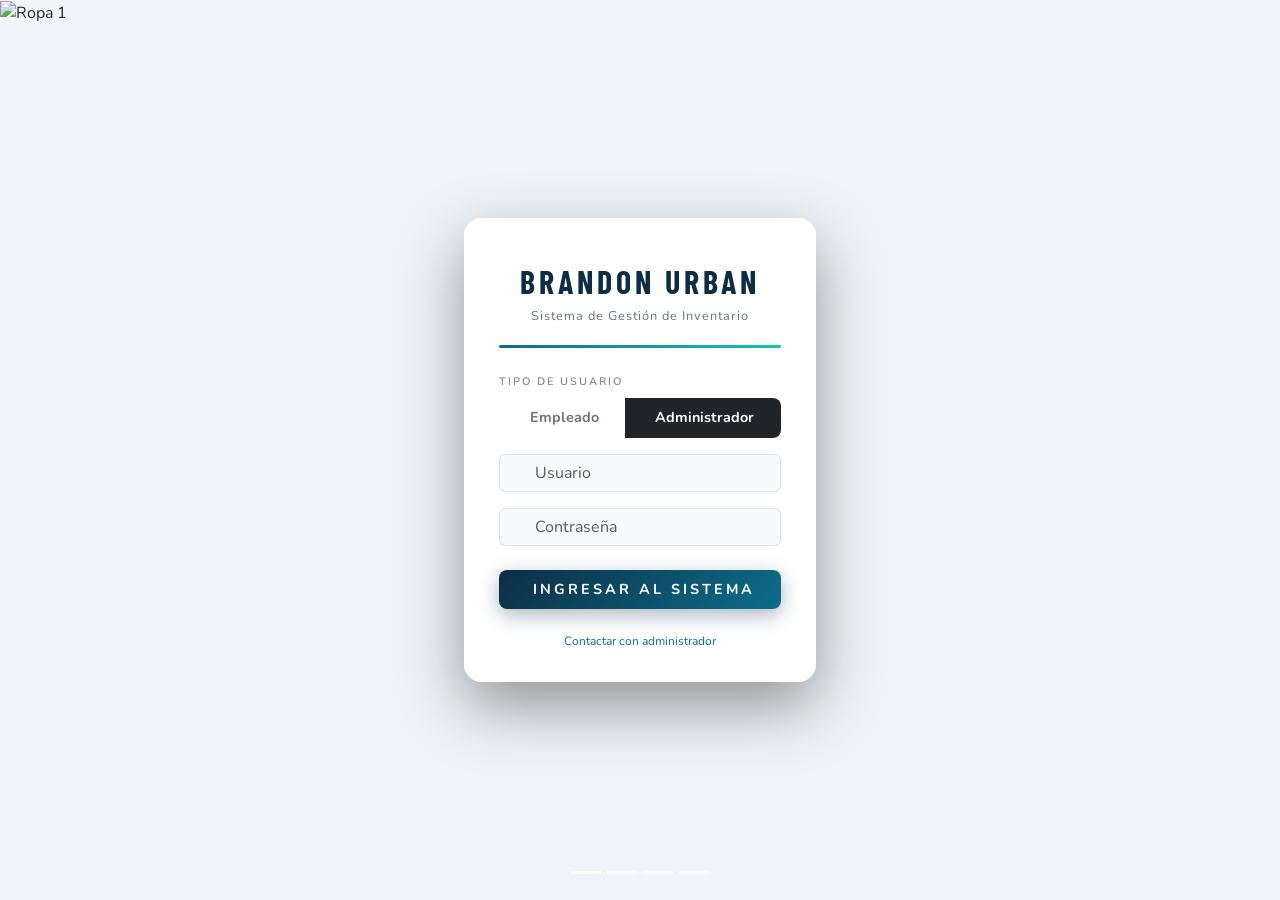
==== index.html @ d6f4867d "primer commit" ====
<!DOCTYPE html>
<html lang="es">
<head>
  <meta charset="UTF-8"/>
  <meta name="viewport" content="width=device-width, initial-scale=1.0"/>
  <title>Brandon Urban – Sistema de Gestión de Inventario</title>

  <!-- Bootstrap 5 CSS -->
  <link href="https://cdn.jsdelivr.net/npm/bootstrap@5.3.3/dist/css/bootstrap.min.css" rel="stylesheet"/>
  <!-- Bootstrap Icons -->
  <o href="https://cdn.jsdelivr.net/npm/bootstrap-icons@1.11.3/font/bootstrap-icons.min.css" rel="stylesheet"/>
  <!-- Google Fonts -->
  <link href="https://fonts.googleapis.com/css2?family=Barlow+Condensed:wght@400;600;700&family=Barlow:wght@300;400;500&display=swap" rel="stylesheet"/>
  <!-- Estilos propios -->
  <link href="style_intro.css" rel="stylesheet"/>
  <link href="styles.css" rel="stylesheet"/>
</head>
<body>

  <!-- CARRUSEL DE FONDO -->
  <div id="bgCarousel" class="carousel slide" data-bs-ride="carousel" data-bs-interval="4000">
    <div class="carousel-indicators">
      <button type="button" data-bs-target="#bgCarousel" data-bs-slide-to="0" class="active"></button>
      <button type="button" data-bs-target="#bgCarousel" data-bs-slide-to="1"></button>
      <button type="button" data-bs-target="#bgCarousel" data-bs-slide-to="2"></button>
      <button type="button" data-bs-target="#bgCarousel" data-bs-slide-to="3"></button>
    </div>
    <div class="carousel-inner">
      <div class="carousel-item active">
        <img src="https://images.unsplash.com/photo-1558769132-cb1aea458c5e?w=1920&q=100" alt="Ropa 1"/>
      </div>
      <div class="carousel-item">
        <img src="https://images.unsplash.com/photo-1567401893414-76b7b1e5a7a5?w=1920&q=100" alt="Ropa 2"/>
      </div>
      <div class="carousel-item">
        <img src="https://images.unsplash.com/photo-1441986300917-64674bd600d8?w=1920&q=100" alt="Ropa 3"/>
      </div>
      <div class="carousel-item">
        <img src="https://images.unsplash.com/photo-1607082348824-0a96f2a4b9da?w=1920&q=100" alt="Ropa 4"/>
      </div>
    </div>
  </div>

  <!-- FORMULARIO DE LOGIN -->
  <div class="login-wrapper">
    <div class="card-login">

      <!-- Encabezado -->
      <div class="text-center">
        <div class="brand-title">Brandon Urban</div>
        <div class="brand-subtitle">Sistema de Gestión de Inventario</div>
        <div class="divider-accent"></div>
      </div>

      <!-- Tipo de usuario -->
      <div class="section-label">Tipo de usuario</div>
      <div class="btn-group w-100 mb-3" role="group">
        <button type="button" id="btnEmpleado" class="btn btn-outline-secondary" onclick="setTipo('empleado')">
          <i class="bi bi-person-badge me-1"></i> Empleado
        </button>
        <button type="button" id="btnAdmin" class="btn btn-dark" onclick="setTipo('admin')">
          <i class="bi bi-shield-lock-fill text-warning me-1"></i> Administrador
        </button>
      </div>

      <!-- Usuario -->
      <div class="input-group mb-3">
        <span class="input-group-text bg-light border-end-0">
          <i class="bi bi-person-fill text-secondary"></i>
        </span>
        <input type="text" class="form-control bg-light border-start-0" placeholder="Usuario" id="inputUsuario"/>
      </div>

      <!-- Contraseña -->
      <div class="input-group mb-4">
        <span class="input-group-text bg-light border-end-0">
          <i class="bi bi-lock-fill text-secondary"></i>
        </span>
        <input type="password" class="form-control bg-light border-start-0" placeholder="Contraseña" id="inputPass"/>
      </div>

      <!-- Botón ingresar -->
      <button class="btn btn-ingresar w-100 text-white text-uppercase fw-bold" onclick="ingresar()">
        <i class="bi bi-box-arrow-in-right me-2"></i>Ingresar al Sistema
      </button>

      <!-- Footer -->
      <div class="card-footer-text">
        <a href="#">Contactar con administrador</a>
      </div>

    </div>
  </div>

  <!-- Bootstrap 5 JS -->
  <script src="https://cdn.jsdelivr.net/npm/bootstrap@5.3.3/dist/js/bootstrap.bundle.min.js"></script>
  <script>
    function setTipo(tipo) {
      const btnE = document.getElementById('btnEmpleado');
      const btnA = document.getElementById('btnAdmin');
      if (tipo === 'empleado') {
        btnE.classList.replace('btn-outline-secondary', 'btn-dark');
        btnA.classList.replace('btn-dark', 'btn-outline-secondary');
      } else {
        btnA.classList.replace('btn-outline-secondary', 'btn-dark');
        btnE.classList.replace('btn-dark', 'btn-outline-secondary');
      }
    }

    function ingresar() {
  const u = document.getElementById('inputUsuario').value.trim();
  const p = document.getElementById('inputPass').value.trim();

  if (!u || !p) { alert('Por favor completa usuario y contraseña.'); return; }

  const esAdmin = document.getElementById('btnAdmin').classList.contains('btn-dark');

  if (esAdmin) {
    window.location.href = 'indexmenu.html';
  } else {
    window.location.href = 'indexmenu.html';
  }
}
  </script>
</body>
</html>
---- style_intro.css ----
:root {
  --primary:  #0d6e8a;
  --accent:   #17c3b2;
  --btn-dark: #0d2d45;
}

body {
  font-family: 'Barlow', sans-serif;
  min-height: 100vh;
  overflow: hidden;
  display: flex;
  align-items: center;
  justify-content: center;
}

/* ── Carrusel de fondo ── */
#bgCarousel {
  position: fixed;
  inset: 0;
  z-index: 0;
}
#bgCarousel .carousel-inner,
#bgCarousel .carousel-item {
  height: 100vh;
}
#bgCarousel .carousel-item img {
  width: 100%;
  height: 100%;
  object-fit: cover;
  object-position: center;
}

/* ── Tarjeta login ── */
.login-wrapper {
  position: relative;
  z-index: 10;
  width: 100%;
  max-width: 420px;
  padding: 1.5rem;
}
.card-login {
  background: rgba(255,255,255,0.96);
  border: none;
  border-radius: 18px;
  box-shadow: 0 24px 64px rgba(0,0,0,0.40);
  padding: 2.4rem 2.2rem 2rem;
}

/* Título */
.brand-title {
  font-family: 'Barlow Condensed', sans-serif;
  font-weight: 700;
  font-size: 2rem;
  letter-spacing: 4px;
  color: var(--btn-dark);
  text-transform: uppercase;
  margin-bottom: .15rem;
}
.brand-subtitle {
  font-size: .8rem;
  color: #6c757d;
  letter-spacing: 1px;
  margin-bottom: 1.2rem;
}
.divider-accent {
  height: 3px;
  background: linear-gradient(90deg, var(--primary), var(--accent));
  border-radius: 2px;
  margin-bottom: 1.6rem;
}

/* Etiqueta sección */
.section-label {
  font-size: .68rem;
  font-weight: 600;
  letter-spacing: 2px;
  color: #888;
  text-transform: uppercase;
  margin-bottom: .5rem;
}

/* Botón ingresar */
.btn-ingresar {
  background: linear-gradient(135deg, var(--btn-dark) 0%, var(--primary) 100%);
  font-family: 'Barlow Condensed', sans-serif;
  font-size: 1.05rem;
  font-weight: 600;
  letter-spacing: 3px;
  border-radius: 10px;
  padding: .75rem;
  box-shadow: 0 6px 20px rgba(13,45,69,.35);
  transition: all .25s;
}
.btn-ingresar:hover {
  transform: translateY(-2px);
  box-shadow: 0 10px 28px rgba(13,45,69,.45);
  background: linear-gradient(135deg, #122e4a 0%, #0f8aab 100%);
}

/* Footer link */
.card-footer-text {
  font-size: .75rem;
  text-align: center;
  margin-top: 1.4rem;
}
.card-footer-text a {
  color: var(--primary);
  text-decoration: none;
}
.card-footer-text a:hover {
  text-decoration: underline;
}
---- styles.css ----
@import url('https://fonts.googleapis.com/css2?family=Nunito:wght@400;600;700;800&display=swap');

:root {
  --azul:     #1a3a5c;
  --azul-med: #2563a8;
  --verde:    #16a34a;
  --fondo:    #f0f4f8;
  --blanco:   #ffffff;
  --gris:     #e2e8f0;
  --texto:    #1e293b;
  --sombra:   0 4px 18px rgba(26,58,92,.13);
}

* { box-sizing: border-box; margin: 0; padding: 0; }

body {
  font-family: 'Nunito', sans-serif;
  background: var(--fondo);
  color: var(--texto);
  min-height: 100vh;
}

/* NAV */
nav {
  background: var(--azul);
  display: flex;
  align-items: center;
  flex-wrap: wrap;
  gap: 4px;
  padding: 0 16px;
  min-height: 50px;
  position: sticky;
  top: 0;
  z-index: 100;
  box-shadow: 0 2px 10px rgba(0,0,0,.2);
}
nav .brand {
  color: #fff;
  font-weight: 800;
  font-size: 1rem;
  letter-spacing: 1px;
  margin-right: 10px;
  white-space: nowrap;
}
nav a {
  color: #cbd5e1;
  text-decoration: none;
  font-size: .8rem;
  font-weight: 600;
  padding: 6px 10px;
  border-radius: 6px;
  transition: background .2s, color .2s;
  white-space: nowrap;
}
nav a:hover, nav a.active { background: var(--azul-med); color: #fff; }
nav a.logout { margin-left: auto; background: rgba(127,29,29,.2); color: #fca5a5; }
nav a.logout:hover { background: #7f1d1d; color: #fff; }

/* PAGE */
.page { padding: 36px 20px; max-width: 720px; margin: 0 auto; }

/* CARD */
.card {
  background: var(--blanco);
  border-radius: 16px;
  box-shadow: var(--sombra);
  padding: 36px 40px;
}
.card h1 {
  text-align: center;
  color: var(--azul);
  font-size: 1.8rem;
  font-weight: 800;
  margin-bottom: 24px;
}

/* SEARCH */
.search-wrap { margin-bottom: 20px; }
.search-wrap input {
  width: 100%;
  padding: 10px 16px;
  border: 2px solid var(--azul-med);
  border-radius: 30px;
  font-family: inherit;
  font-size: .92rem;
  outline: none;
  background: #f8fafc;
  transition: box-shadow .2s;
}
.search-wrap input:focus { box-shadow: 0 0 0 3px rgba(37,99,168,.18); }

/* FORM */
.form-group {
  display: flex;
  align-items: center;
  margin-bottom: 13px;
  gap: 10px;
}
.form-group label {
  width: 200px;
  font-weight: 700;
  font-size: .9rem;
  flex-shrink: 0;
  color: var(--azul);
}
.form-group input[type="text"],
.form-group input[type="number"],
.form-group input[type="email"],
.form-group input[type="password"],
.form-group select {
  flex: 1;
  padding: 9px 12px;
  border: 1.5px solid var(--gris);
  border-radius: 8px;
  font-family: inherit;
  font-size: .9rem;
  background: #f8fafc;
  outline: none;
  transition: border-color .2s, box-shadow .2s;
  color: var(--texto);
}
.form-group input:focus, .form-group select:focus {
  border-color: var(--azul-med);
  box-shadow: 0 0 0 3px rgba(37,99,168,.12);
  background: #fff;
}

/* TALLAS */
.tallas { display: flex; gap: 6px; flex-wrap: wrap; }
.talla-btn {
  padding: 6px 13px;
  border: 2px solid var(--gris);
  border-radius: 7px;
  background: #f8fafc;
  font-family: inherit;
  font-weight: 700;
  font-size: .82rem;
  cursor: pointer;
  transition: all .18s;
  display: inline-block;
}
.talla-btn:hover, .talla-btn.sel {
  background: var(--azul);
  border-color: var(--azul);
  color: #fff;
}

/* BOTONES */
.btn-row {
  display: flex;
  gap: 10px;
  margin-top: 26px;
  justify-content: center;
  flex-wrap: wrap;
}
.btn {
  padding: 9px 26px;
  border: none;
  border-radius: 8px;
  font-family: inherit;
  font-weight: 700;
  font-size: .9rem;
  cursor: pointer;
  transition: filter .18s, transform .1s;
  text-decoration: none;
  display: inline-block;
  line-height: 1.5;
}
.btn:hover  { filter: brightness(1.1); transform: translateY(-1px); }
.btn:active { transform: translateY(0); }
.btn-editar   { background: var(--azul-med); color: #fff; }
.btn-cancelar { background: #f59e0b;         color: #fff; }
.btn-agregar  { background: var(--verde);    color: #fff; }
.btn-eliminar { background: #dc2626;         color: #fff; }

/* TABLA */
.tabla { width: 100%; border-collapse: collapse; margin-top: 28px; font-size: .86rem; }
.tabla th { background: var(--azul); color: #fff; padding: 9px 12px; text-align: left; }
.tabla td { padding: 8px 12px; border-bottom: 1px solid var(--gris); }
.tabla tr:hover td { background: #eef4ff; }
.tabla a { color: var(--azul-med); font-weight: 700; text-decoration: none; }

/* MENU */
.menu-page { padding: 40px 20px; max-width: 900px; margin: 0 auto; }
.menu-page h1 {
  text-align: center;
  color: var(--azul);
  font-size: 2rem;
  font-weight: 800;
  margin-bottom: 6px;
  letter-spacing: 1px;
}
.menu-page .welcome {
  text-align: center;
  color: #64748b;
  margin-bottom: 32px;
  font-size: .95rem;
}
.menu-grid {
  display: grid;
  grid-template-columns: repeat(3, 1fr);
  gap: 22px;
}
.menu-item {
  background: var(--blanco);
  border-radius: 16px;
  box-shadow: var(--sombra);
  padding: 30px 16px 22px;
  text-align: center;
  text-decoration: none;
  color: var(--texto);
  font-weight: 700;
  font-size: .9rem;
  letter-spacing: .4px;
  transition: transform .2s, box-shadow .2s, border-color .2s;
  border: 2px solid transparent;
}
.menu-item:hover {
  transform: translateY(-5px);
  box-shadow: 0 10px 30px rgba(26,58,92,.2);
  border-color: var(--azul-med);
  color: var(--azul);
}
.menu-item .icon { font-size: 2.8rem; margin-bottom: 12px; display: block; }
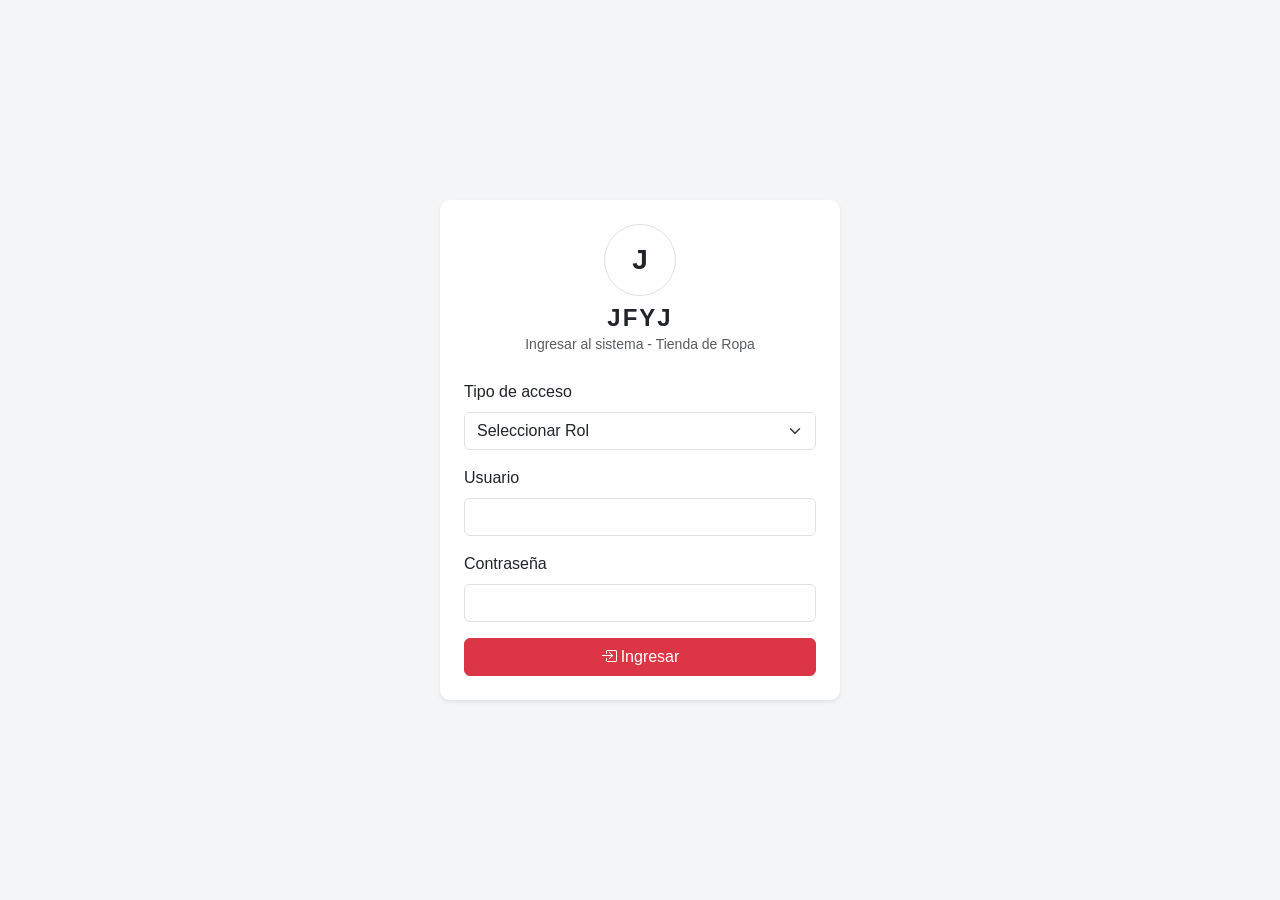
==== commit 867119e8: "subiendo version 2" ====
--- a/index.html
+++ b/index.html
@@ -1,126 +1,45 @@
 <!DOCTYPE html>
 <html lang="es">
 <head>
-  <meta charset="UTF-8"/>
-  <meta name="viewport" content="width=device-width, initial-scale=1.0"/>
-  <title>Brandon Urban – Sistema de Gestión de Inventario</title>
+    <meta charset="UTF-8">
+    <meta name="viewport" content="width=device-width, initial-scale=1">
+    <title>Tienda de Ropa</title>
+    <link href="https://cdn.jsdelivr.net/npm/bootstrap@5.3.3/dist/css/bootstrap.min.css" rel="stylesheet">
+    <link href="https://cdn.jsdelivr.net/npm/bootstrap-icons@1.11.3/font/bootstrap-icons.min.css" rel="stylesheet">
+    <link rel="stylesheet" href="general.css">
+</head>
+<body class="d-flex align-items-center justify-content-center" style="min-height:100vh;">
+    <div class="card shadow-sm" style="width:100%;max-width:400px;">
+        <div class="card-body p-4">
+            <div class="text-center mb-4">
+                <div class="rounded-circle bg-white border mx-auto d-flex align-items-center justify-content-center overflow-hidden" style="width:72px;height:72px;">
+                    <img src="logo.png" alt="JFYJ" class="w-100 h-100 object-fit-cover" onerror="this.style.display='none'; this.nextElementSibling.style.display='block';">
+                    <span class="fw-bold fs-3" style="display:none;">J</span>
+                </div>
+                <h4 class="brand-jfyj fw-bold mt-2 mb-0">JFYJ</h4>
+                <small class="text-muted">Ingresar al sistema - Tienda de Ropa</small>
+            </div>
 
-  <!-- Bootstrap 5 CSS -->
-  <link href="https://cdn.jsdelivr.net/npm/bootstrap@5.3.3/dist/css/bootstrap.min.css" rel="stylesheet"/>
-  <!-- Bootstrap Icons -->
-  <o href="https://cdn.jsdelivr.net/npm/bootstrap-icons@1.11.3/font/bootstrap-icons.min.css" rel="stylesheet"/>
-  <!-- Google Fonts -->
-  <link href="https://fonts.googleapis.com/css2?family=Barlow+Condensed:wght@400;600;700&family=Barlow:wght@300;400;500&display=swap" rel="stylesheet"/>
-  <!-- Estilos propios -->
-  <link href="style_intro.css" rel="stylesheet"/>
-  <link href="styles.css" rel="stylesheet"/>
-</head>
-<body>
-
-  <!-- CARRUSEL DE FONDO -->
-  <div id="bgCarousel" class="carousel slide" data-bs-ride="carousel" data-bs-interval="4000">
-    <div class="carousel-indicators">
-      <button type="button" data-bs-target="#bgCarousel" data-bs-slide-to="0" class="active"></button>
-      <button type="button" data-bs-target="#bgCarousel" data-bs-slide-to="1"></button>
-      <button type="button" data-bs-target="#bgCarousel" data-bs-slide-to="2"></button>
-      <button type="button" data-bs-target="#bgCarousel" data-bs-slide-to="3"></button>
+            <form action="usuario.php" method="POST">
+                <div class="mb-3">
+                    <label class="form-label">Tipo de acceso</label>
+                    <select name="tipo_acceso" class="form-select" required>
+                        <option value="select">Seleccionar Rol</option>
+                        <option value="Administrador">Administrador</option>
+                        <option value="Empleado">Empleado</option>
+                    </select>
+                </div>
+                <div class="mb-3">
+                    <label class="form-label">Usuario</label>
+                    <input type="text" name="username" class="form-control" required>
+                </div>
+                <div class="mb-3">
+                    <label class="form-label">Contraseña</label>
+                    <input type="password" name="password" class="form-control" required>
+                </div>
+                <button type="submit" class="btn btn-danger w-100"><i class="bi bi-box-arrow-in-right me-1"></i>Ingresar</button>
+            </form>
+        </div>
     </div>
-    <div class="carousel-inner">
-      <div class="carousel-item active">
-        <img src="https://images.unsplash.com/photo-1558769132-cb1aea458c5e?w=1920&q=100" alt="Ropa 1"/>
-      </div>
-      <div class="carousel-item">
-        <img src="https://images.unsplash.com/photo-1567401893414-76b7b1e5a7a5?w=1920&q=100" alt="Ropa 2"/>
-      </div>
-      <div class="carousel-item">
-        <img src="https://images.unsplash.com/photo-1441986300917-64674bd600d8?w=1920&q=100" alt="Ropa 3"/>
-      </div>
-      <div class="carousel-item">
-        <img src="https://images.unsplash.com/photo-1607082348824-0a96f2a4b9da?w=1920&q=100" alt="Ropa 4"/>
-      </div>
-    </div>
-  </div>
-
-  <!-- FORMULARIO DE LOGIN -->
-  <div class="login-wrapper">
-    <div class="card-login">
-
-      <!-- Encabezado -->
-      <div class="text-center">
-        <div class="brand-title">Brandon Urban</div>
-        <div class="brand-subtitle">Sistema de Gestión de Inventario</div>
-        <div class="divider-accent"></div>
-      </div>
-
-      <!-- Tipo de usuario -->
-      <div class="section-label">Tipo de usuario</div>
-      <div class="btn-group w-100 mb-3" role="group">
-        <button type="button" id="btnEmpleado" class="btn btn-outline-secondary" onclick="setTipo('empleado')">
-          <i class="bi bi-person-badge me-1"></i> Empleado
-        </button>
-        <button type="button" id="btnAdmin" class="btn btn-dark" onclick="setTipo('admin')">
-          <i class="bi bi-shield-lock-fill text-warning me-1"></i> Administrador
-        </button>
-      </div>
-
-      <!-- Usuario -->
-      <div class="input-group mb-3">
-        <span class="input-group-text bg-light border-end-0">
-          <i class="bi bi-person-fill text-secondary"></i>
-        </span>
-        <input type="text" class="form-control bg-light border-start-0" placeholder="Usuario" id="inputUsuario"/>
-      </div>
-
-      <!-- Contraseña -->
-      <div class="input-group mb-4">
-        <span class="input-group-text bg-light border-end-0">
-          <i class="bi bi-lock-fill text-secondary"></i>
-        </span>
-        <input type="password" class="form-control bg-light border-start-0" placeholder="Contraseña" id="inputPass"/>
-      </div>
-
-      <!-- Botón ingresar -->
-      <button class="btn btn-ingresar w-100 text-white text-uppercase fw-bold" onclick="ingresar()">
-        <i class="bi bi-box-arrow-in-right me-2"></i>Ingresar al Sistema
-      </button>
-
-      <!-- Footer -->
-      <div class="card-footer-text">
-        <a href="#">Contactar con administrador</a>
-      </div>
-
-    </div>
-  </div>
-
-  <!-- Bootstrap 5 JS -->
-  <script src="https://cdn.jsdelivr.net/npm/bootstrap@5.3.3/dist/js/bootstrap.bundle.min.js"></script>
-  <script>
-    function setTipo(tipo) {
-      const btnE = document.getElementById('btnEmpleado');
-      const btnA = document.getElementById('btnAdmin');
-      if (tipo === 'empleado') {
-        btnE.classList.replace('btn-outline-secondary', 'btn-dark');
-        btnA.classList.replace('btn-dark', 'btn-outline-secondary');
-      } else {
-        btnA.classList.replace('btn-outline-secondary', 'btn-dark');
-        btnE.classList.replace('btn-dark', 'btn-outline-secondary');
-      }
-    }
-
-    function ingresar() {
-  const u = document.getElementById('inputUsuario').value.trim();
-  const p = document.getElementById('inputPass').value.trim();
-
-  if (!u || !p) { alert('Por favor completa usuario y contraseña.'); return; }
-
-  const esAdmin = document.getElementById('btnAdmin').classList.contains('btn-dark');
-
-  if (esAdmin) {
-    window.location.href = 'indexmenu.html';
-  } else {
-    window.location.href = 'indexmenu.html';
-  }
-}
-  </script>
 </body>
 </html>
--- a/general.css
+++ b/general.css
@@ -0,0 +1,61 @@
+/* =========================================
+   JFYJ - Estilos generales
+   Complemento mínimo sobre Bootstrap 5
+   ========================================= */
+
+body {
+    background-color: #f4f5f7;
+    font-family: 'Segoe UI', Tahoma, Geneva, Verdana, sans-serif;
+}
+
+/* Sidebar lateral */
+.sidebar {
+    width: 240px;
+    min-height: 100vh;
+    background-color: #1a1a1a;
+}
+
+.sidebar .nav-link {
+    color: #cfcfcf;
+    border-radius: 6px;
+    transition: background-color 0.2s ease, color 0.2s ease;
+}
+
+.sidebar .nav-link:hover {
+    background-color: #2b2b2b;
+    color: #ffffff;
+}
+
+.sidebar .nav-link.active {
+    background-color: #dc3545;
+    color: #ffffff;
+    font-weight: 600;
+}
+
+/* Marca JFYJ */
+.brand-jfyj {
+    letter-spacing: 2px;
+}
+
+/* Tarjetas */
+.card {
+    border: none;
+    border-radius: 10px;
+}
+
+.card-header {
+    border-bottom: 1px solid #ececec;
+    border-radius: 10px 10px 0 0 !important;
+}
+
+/* Tablas */
+.table thead th {
+    font-size: 0.85rem;
+    text-transform: uppercase;
+    letter-spacing: 0.5px;
+    color: #6c757d;
+}
+
+.table tbody tr:hover {
+    background-color: #fdf2f3;
+}
